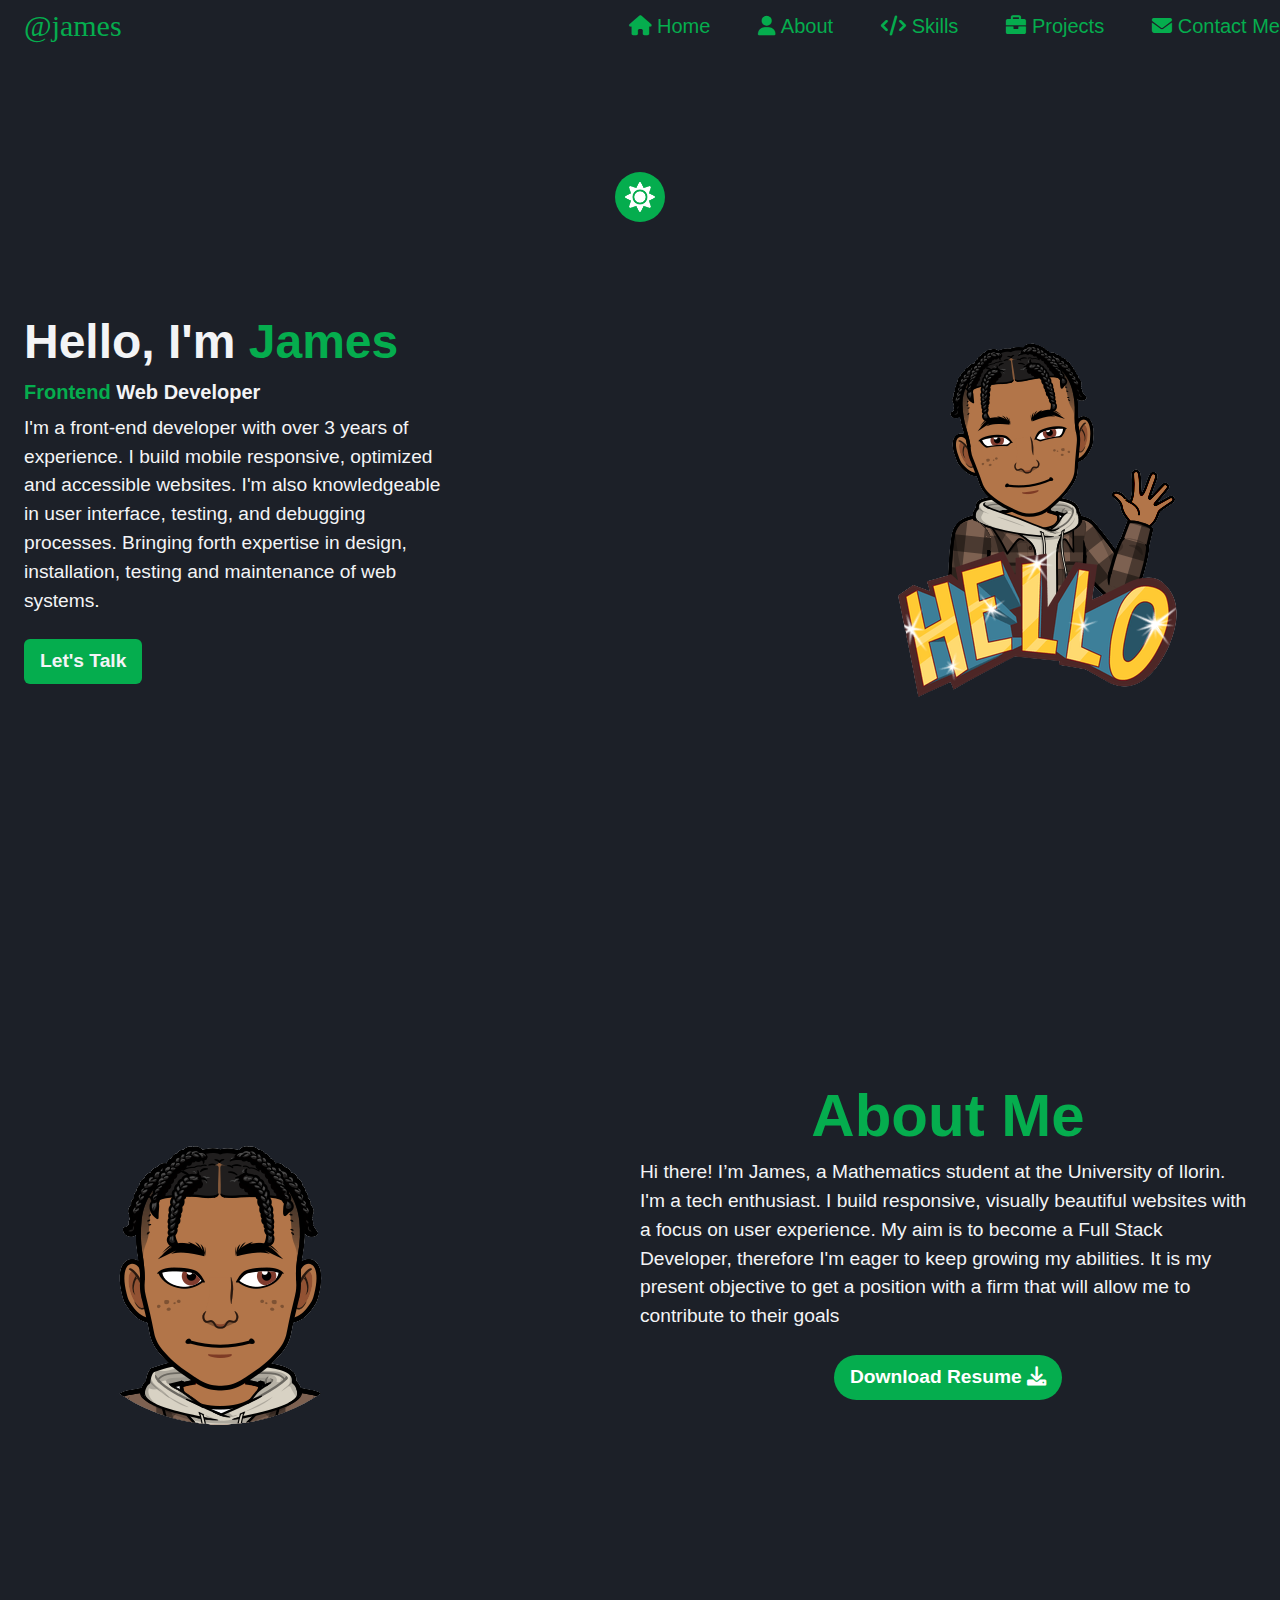
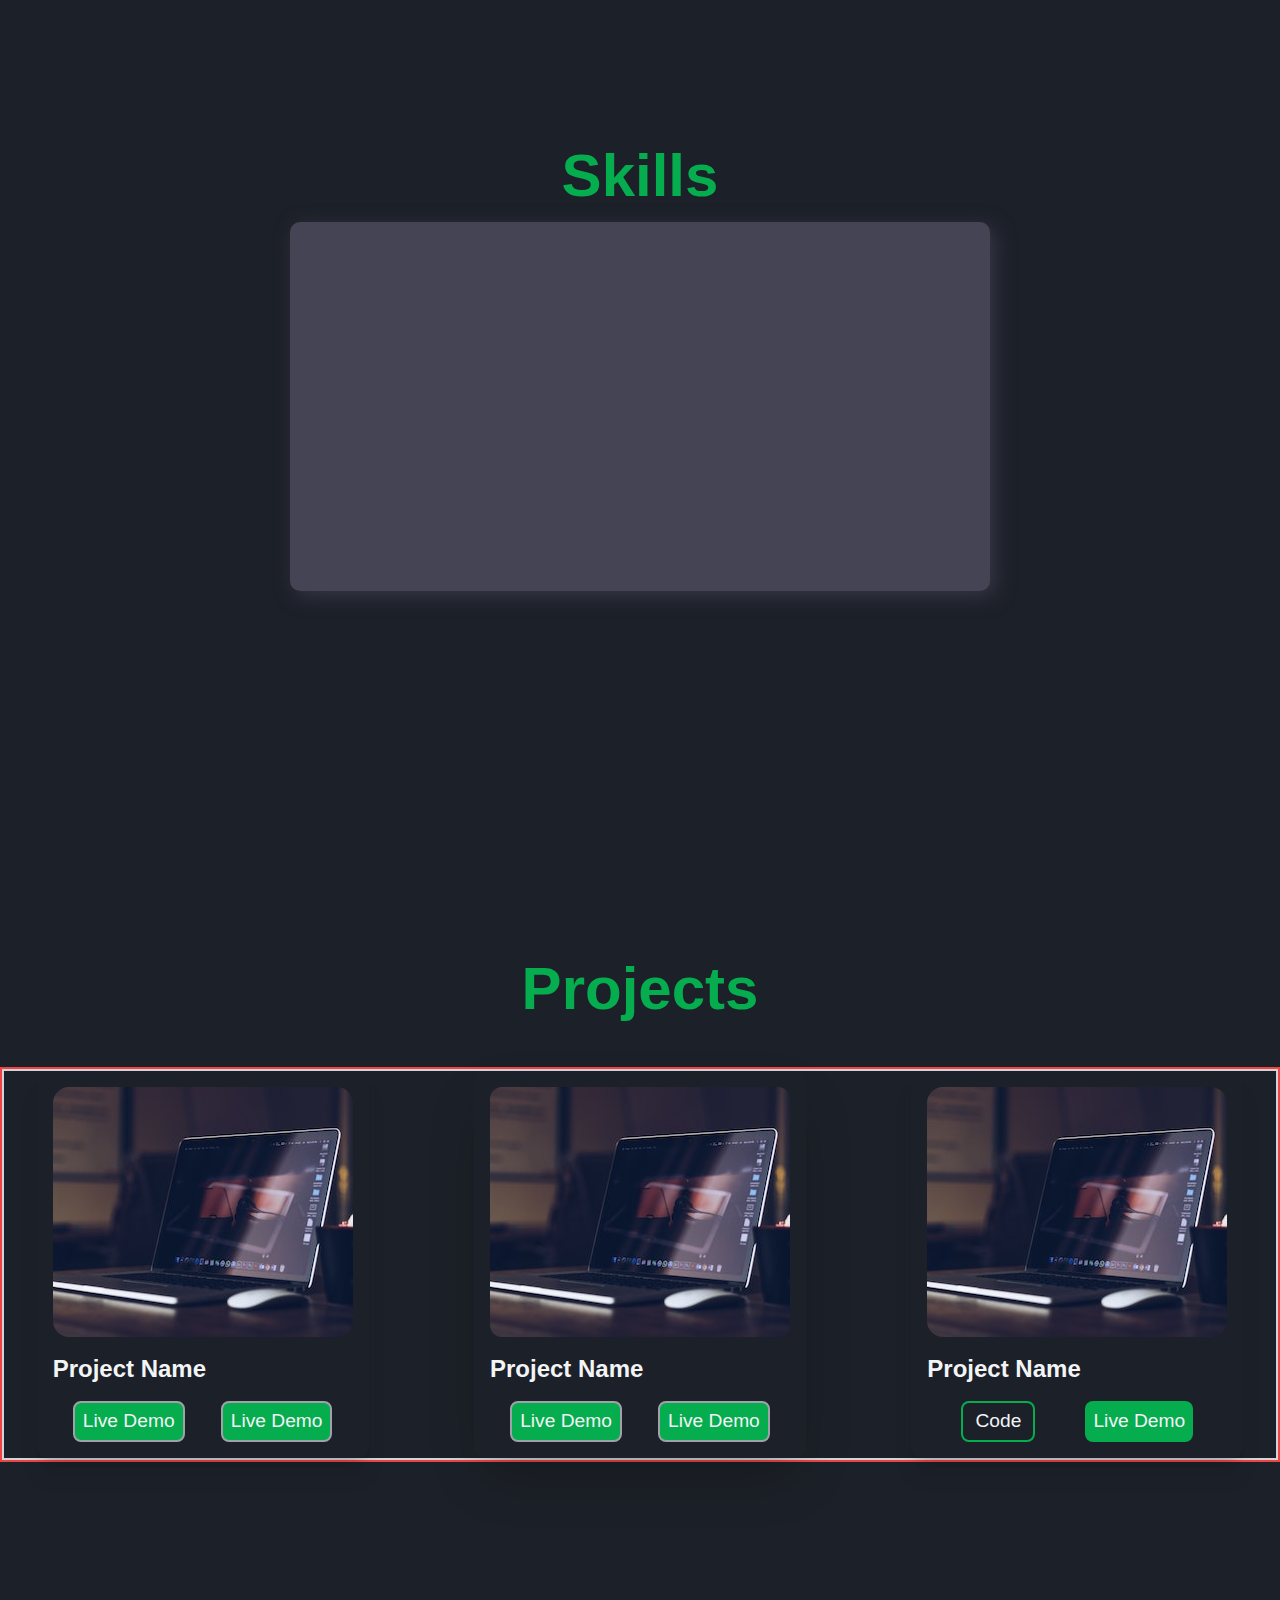
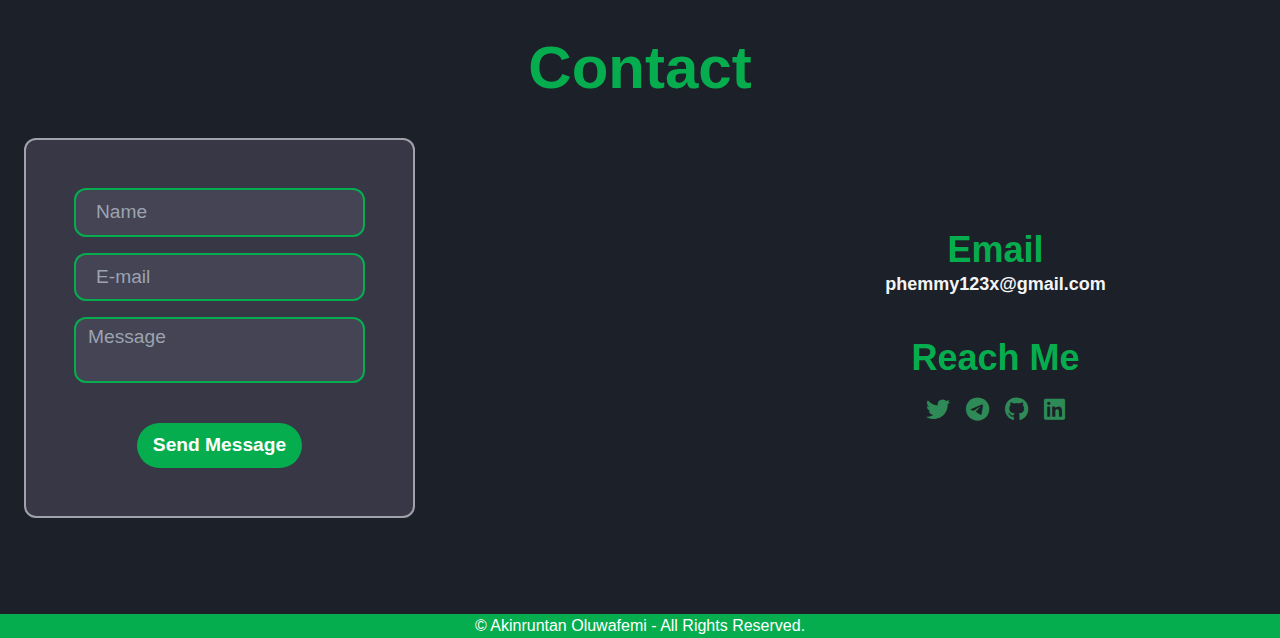
==== index.html @ a0b8ff18 "Portfolio Site - First Commit" ====
<!DOCTYPE html>
<html lang="en" class="dark" id="html">

<head>
  <meta charset="UTF-8">
  <meta http-equiv="X-UA-Compatible" content="IE=edge">
  <link rel="icon" type="image/x-icon" href="img/faviconnn.png">
  <meta name="viewport" content="width=device-width, initial-scale=1.0">
  <title>Oluwafemi</title>
  <link rel="stylesheet" href="css/main.css">
  <link rel="stylesheet" href="fontawesome/css/all.min.css">
</head>

<body class=" bg-white text-black dark:bg-darkMode dark:text-gray-100" style="font-family: 'Poppins', sans-serif;">


  <div class="container mx-auto">
    <nav id="container fixed top-0 left-0 right-0">
      <div class="container flex flex-row justify-between items-center text-xl">
        <!-- Logo -->
        <div class="pt-2">
          <h1 class="ml-6 text-femiGreen text-3xl font-mono" style="font-family: 'Tangerine', cursive;">@james</h1>
        </div>
  
        <!-- Menu Items -->
        <div class="hidden md:flex  space-x-12 text-femiGreen">
          <div class="pt-2">
            <a href="" class="hover:text-teal">
              <i class="fa-solid fa-house"></i> Home
            </a>
          </div>
  
          <div class="pt-2">
            <a href="#about" class="hover:text-teal">
              <i class="fa-solid fa-user"></i> About
            </a>
          </div>
  
          <div class="pt-2">
            <a href="#skills" class="hover:text-teal">
              <i class="fa-solid fa-code"></i> Skills
            </a>
          </div>
  
          <div class="pt-2">
            <a href="#projects" class="hover:text-teal">
              <i class="fa-solid fa-briefcase"></i> Projects
            </a>
          </div>
  
          <div class="pt-2">
            <a href="#contact" class="hover:text-teal">
              <i class="fa-solid fa-envelope"></i> Contact Me
            </a>
          </div>
          
        </div>
  
  
        
        <!-- Hamburger Icon -->
        <button id="menu-btn" class="block hamburger md:hidden focus:outline-none">
          <span class="hamburger-top"></span>
          <span class="hamburger-middle"></span>
          <span class="hamburger-bottom"></span>
        </button>
      </div>
  
      <!-- Mobile Menu -->
      <div class="md:hidden">
        <div id="menu"
          class="absolute flex-col items-center hidden self-end py-8 mt-10 space-y-6 font-bold bg-darkGrey  sm:w-auto sm:self-center left-6 right-6 drop-shadow-md">
          <a href="" class="hover:text-teal text-seaGreen">
            <i class="fa-solid fa-house"></i> Home
          </a>
  
          <a href="#about" class="hover:text-teal text-seaGreen">
            <i class="fa-solid fa-user"></i> About
          </a>
  
          <a href="#skills" class="hover:text-teal text-seaGreen">
            <i class="fa-solid fa-code"></i> Skills
          </a>
  
          <a href="#projects" class="hover:text-teal text-seaGreen">
            <i class="fa-solid fa-briefcase"></i> Projects
          </a>
  
          <a href="#contact" class="hover:text-teal text-seaGreen">
            <i class="fa-solid fa-envelope"></i> Contact Me
          </a>
        </div>
        
      </div>
  
      <div>
      <!-- <i class="fa-solid fa-sun sun pt-3"></i> -->
  
      </div>
      
    </nav>
  
  
  
  
  
  <!-- Hero Section -->
    <section class="hero mb-72 mt-3 md:mt-32"  id="home">
      <div class="flex justify-center mt-11">
        <img src="./img/sun.png" class="sun bg-femiGreen rounded-full p-2" id="sun" alt="">
          </div>
      <div class="flex flex-col-reverse md:flex-row  items-center px-6 mt-20 space-y-0 md:mr-0 md:space-y-0 lg:space-x-96">
        
        <!-- Hero Words -->  
        <div class="flex flex-col md:w-1/2 text-center md:text-left mt-6 md:mt-0">
          <h1 class="text-5xl font-bold ">
            Hello, I'm <span class="text-femiGreen">James</span>
          </h1>
  
          <h3 class="text-xl mt-3 font-bold text-whit"><span class="text-femiGreen">Frontend</span> Web Developer</h3>
  
          <p class="mt-2 ">I'm a front-end developer with over 3 years of experience. I build mobile responsive, optimized and accessible websites. I'm also knowledgeable in user interface, testing, and debugging processes. Bringing forth expertise in design, installation, testing and maintenance of web systems.</p>
  
          <button class="flex justify-center md:justify-start">
            <a href="" class="bg-femiGreen mt-6 px-4 py-2 rounded-md hover:bg-teal  font-bold">Let's Talk</a>
          </button>
        </div>
  
        <!-- Bitmoji -->
        <div class="md:w-1/2">
          <img src="img/Hello Bitmoji.png" alt="">
        </div>
      </div>
      
    </section>
  
  
  
  
  
    <!-- About Section -->
    <section class="mb-72 py-4" >
      <div class="flex flex-col md:flex-row items-center px-6 mx-auto mt-10 space-y-0 md:space-y-0">
        <!-- About img -->
        <div class="md:w-1/2" id="about">
          <img src="img/Face Bitmoji.png" alt="">
        </div>
  
        <!-- About words -->
        <div class="flex flex-col md:w-1/2 text-center md:text-left">
          <h2 class="text-6xl font-bold text-center text-femiGreen">About Me</h2>
  
          <p class="mt-3 text-center md:text-left">Hi there! I’m James, a Mathematics student at the University of Ilorin.
          <br>
          I'm a tech enthusiast. I build responsive, visually beautiful websites with a focus on user experience. My aim is to
          become a Full Stack Developer, therefore I'm eager to keep growing my abilities. It is my present objective to get a
          position with a firm that will allow me to contribute to their goals
          </p>
  
          <button class="flex justify-center">
            <a href="/OLUWAFEMI_AKINRUNTAN_RESUME1.pdf" target="_blank" class="bg-femiGreen mt-6 px-4 py-2 rounded-full hover:bg-teal text-white font-bold">Download Resume
              <i class="fa-solid fa-download"></i></a>
          </button>
        </div>
  
  
      </div>
    </section>
  
  
  
  
  
    <!-- Skills Section -->
    <section class="skills mb-72 dark" id="skills">
      <h2 class="text-center font-bold text-6xl mb-4 text-femiGreen">Skills</h2>
  
      <div class="skill-bars w-1/2">
        <div class="bar">
          <div class="info"> <span>HTML</span> </div>
          <div class="progress-line html"> <span></span> </div>
        </div>
        <div class="bar">
          <div class="info"> <span>CSS</span> </div>
          <div class="progress-line css"> <span></span> </div>
        </div>
        <div class="bar">
          <div class="info"> <span>Javascript</span> </div>
          <div class="progress-line javascript"> <span></span> </div>
        </div>
        <div class="bar">
          <div class="info"> <span>Tailwind</span> </div>
          <div class="progress-line tailwind"> <span></span> </div>
        </div>
        <div class="bar">
          <div class="info"> <span>Wordpress</span> </div>
          <div class="progress-line wp"> <span></span> </div>
        </div>
      </div>
    </section>
  
  
  
  
  
  
    <!-- Projects -->
    <section id="projects" class="mb-24  py-20">
      <h2 class="font-bold text-center text-6xl mb-12 text-femiGreen">Projects</h2>
      
  
      <div class="w-full border-2 border-red-500">

        <div class="grid grid-flow-row grid-cols-1 md:grid-cols-2 lg:grid-cols-3 gap-10 content-center border-2 border-zinc-300">

          <div class="shadow-xl rounded-xl mx-auto px-4 py-4 pj-hov"> <!--Pj 1-->
            
              <img src="./img/pjj-bg.jpg" alt="" class="rounded-2xl mb-4">
              <h2 class="mb-4 font-bold text-2xl">Project Name</h2>
              
              <div class="flex justify-evenly flex-row md:space-x-4">
                <button class="border-2 py-1 px-2 bg-femiGreen border-zinc-400 rounded-lg text-">Live Demo</button>
                <button class="border-2 py-1 px-2 bg-femiGreen border-zinc-400 rounded-lg text-">Live Demo</button>
                
              </div>
          </div>

          <div class="shadow-2xl rounded-xl mx-auto px-4 py-4 pj-hov"> <!--Pj 2-->
            
            <img src="./img/pjj-bg.jpg" alt="" class="rounded-xl mb-4">
            <h2 class="mb-4 font-bold text-2xl">Project Name</h2>
            
            <div class="flex justify-evenly flex-row md:space-x-4">
              <button class="border-2 py-1 px-2 bg-femiGreen border-zinc-400 rounded-lg text-">Live Demo</button>
              <button class="border-2 py-1 px-2 bg-femiGreen border-zinc-400 rounded-lg text-">Live Demo</button>
              
            </div>
        </div>

        <div class="shadow-xl rounded-xl mx-auto px-4 py-4 pj-hov"> <!--Pj 3-->
            
          <img src="./img/pjj-bg.jpg" alt="" class="rounded-2xl mb-4">
          <h2 class="mb-4 font-bold text-2xl">Project Name</h2>
          
          <div class="flex justify-evenly flex-row md:space-x-4">
            <button class="py-1 px-3 border-2 border-femiGreen rounded-lg text-">Code</button>
            <button class="py-1 px-2 bg-femiGreen  rounded-lg text-">Live Demo</button>
            
          </div>
      </div>




  </div>
        </div>


  
      
    </section>
  
  
  
  
  
  
  
    <!-- Contact Section -->
    <section id="contact" class="mb-24">
      <h2 class="font-bold text-center text-6xl text-femiGreen">Contact</h2>
      <div class="flex flex-col md:flex-row items-center md:space-x-80 px-6  mx-auto mt-10 space-y-16 md:space-y-0">
  
        <!-- Input section -->
        <div class="flex flex-col space-y-4 bg-darkGrey p-12 rounded-xl border-2 border-zinc-400 ">
  
            <input type="text" placeholder="Name" class=" border-femiGreen bg-greyy text-white border-2 rounded-xl p-2 px-5 "
              required>
        
            
          
          
  
          
            <input type="email" placeholder="E-mail" class=" border-2 border-femiGreen bg-greyy text-white rounded-xl p-2 px-5"
              required>
          
  
          <!-- <input type="text" placeholder="Subject" class=" border-2 border-femiGreen bg-greyy text-white rounded-full p-2 px-5" required> -->
  
            <textarea name="" id="" cols="0" rows="0" placeholder="Message"
              class="border-femiGreen bg-greyy text-white border-2 rounded-xl pl-3 pt-1 placeholder:Message"></textarea>
          
  
          <button type="submit" class="flex justify-center">
            <a href="" class="bg-femiGreen mt-6 px-4 py-2 rounded-3xl hover:bg-teal text-white font-bold">Send Message</a>
          </button>
        </div>
  
        <!-- contact info -->
        <div class="flex flex-col md:w-1/2 space-y-10 text-center">
          <!-- email -->
          <div>
            <h2 class="text-femiGreen font-bold text-4xl">Email</h2>
            <p class="text-lg text-center  font-bold">phemmy123x@gmail.com</p>
          </div>
  
          <div class="space-y-4">
            <h2 class="text-femiGreen font-bold text-4xl">Reach Me</h2>
            <div class="flex flex-row space-x-4 text-2xl text-seaGreen   justify-center">
              <a href="https://twitter.com/Iam_phemmyy" target="_blank"><i class="fa-brands fa-twitter hover:text-teal"></i></a>
  
              <a href="https://t.me/Ph3mmyy" target="_blank"><i class="fa-brands fa-telegram hover:text-teal"></i></a>
  
              <a href="https://github.com/Ph3mmy69" target="_blank"><i class="fa-brands fa-github hover:text-teal"></i></a>
  
              <a href="https://www.linkedin.com/in/oluwafemi-akinruntan" target="_blank"><i class="fa-brands fa-linkedin hover:text-teal"></i></a>
            </div>
          </div>
        </div>
      </div>
    </section>
  
  
  
    <footer class="bg-femiGreen text-center text-base  text-white">
        &copy; Akinruntan Oluwafemi - All Rights Reserved.
    </footer>
  </div>

  

  <script src="js/script.js"></script>
</body>


</html>
---- css/main.css ----
/*
! tailwindcss v3.1.6 | MIT License | https://tailwindcss.com
*/

/*
1. Prevent padding and border from affecting element width. (https://github.com/mozdevs/cssremedy/issues/4)
2. Allow adding a border to an element by just adding a border-width. (https://github.com/tailwindcss/tailwindcss/pull/116)
*/

*,
::before,
::after {
  box-sizing: border-box;
  /* 1 */
  border-width: 0;
  /* 2 */
  border-style: solid;
  /* 2 */
  border-color: #e5e7eb;
  /* 2 */
}

::before,
::after {
  --tw-content: '';
}

/*
1. Use a consistent sensible line-height in all browsers.
2. Prevent adjustments of font size after orientation changes in iOS.
3. Use a more readable tab size.
4. Use the user's configured `sans` font-family by default.
*/

html {
  line-height: 1.5;
  /* 1 */
  -webkit-text-size-adjust: 100%;
  /* 2 */
  -moz-tab-size: 4;
  /* 3 */
  -o-tab-size: 4;
     tab-size: 4;
  /* 3 */
  font-family: ui-sans-serif, system-ui, -apple-system, BlinkMacSystemFont, "Segoe UI", Roboto, "Helvetica Neue", Arial, "Noto Sans", sans-serif, "Apple Color Emoji", "Segoe UI Emoji", "Segoe UI Symbol", "Noto Color Emoji";
  /* 4 */
}

/*
1. Remove the margin in all browsers.
2. Inherit line-height from `html` so users can set them as a class directly on the `html` element.
*/

body {
  margin: 0;
  /* 1 */
  line-height: inherit;
  /* 2 */
}

/*
1. Add the correct height in Firefox.
2. Correct the inheritance of border color in Firefox. (https://bugzilla.mozilla.org/show_bug.cgi?id=190655)
3. Ensure horizontal rules are visible by default.
*/

hr {
  height: 0;
  /* 1 */
  color: inherit;
  /* 2 */
  border-top-width: 1px;
  /* 3 */
}

/*
Add the correct text decoration in Chrome, Edge, and Safari.
*/

abbr:where([title]) {
  -webkit-text-decoration: underline dotted;
          text-decoration: underline dotted;
}

/*
Remove the default font size and weight for headings.
*/

h1,
h2,
h3,
h4,
h5,
h6 {
  font-size: inherit;
  font-weight: inherit;
}

/*
Reset links to optimize for opt-in styling instead of opt-out.
*/

a {
  color: inherit;
  text-decoration: inherit;
}

/*
Add the correct font weight in Edge and Safari.
*/

b,
strong {
  font-weight: bolder;
}

/*
1. Use the user's configured `mono` font family by default.
2. Correct the odd `em` font sizing in all browsers.
*/

code,
kbd,
samp,
pre {
  font-family: ui-monospace, SFMono-Regular, Menlo, Monaco, Consolas, "Liberation Mono", "Courier New", monospace;
  /* 1 */
  font-size: 1em;
  /* 2 */
}

/*
Add the correct font size in all browsers.
*/

small {
  font-size: 80%;
}

/*
Prevent `sub` and `sup` elements from affecting the line height in all browsers.
*/

sub,
sup {
  font-size: 75%;
  line-height: 0;
  position: relative;
  vertical-align: baseline;
}

sub {
  bottom: -0.25em;
}

sup {
  top: -0.5em;
}

/*
1. Remove text indentation from table contents in Chrome and Safari. (https://bugs.chromium.org/p/chromium/issues/detail?id=999088, https://bugs.webkit.org/show_bug.cgi?id=201297)
2. Correct table border color inheritance in all Chrome and Safari. (https://bugs.chromium.org/p/chromium/issues/detail?id=935729, https://bugs.webkit.org/show_bug.cgi?id=195016)
3. Remove gaps between table borders by default.
*/

table {
  text-indent: 0;
  /* 1 */
  border-color: inherit;
  /* 2 */
  border-collapse: collapse;
  /* 3 */
}

/*
1. Change the font styles in all browsers.
2. Remove the margin in Firefox and Safari.
3. Remove default padding in all browsers.
*/

button,
input,
optgroup,
select,
textarea {
  font-family: inherit;
  /* 1 */
  font-size: 100%;
  /* 1 */
  font-weight: inherit;
  /* 1 */
  line-height: inherit;
  /* 1 */
  color: inherit;
  /* 1 */
  margin: 0;
  /* 2 */
  padding: 0;
  /* 3 */
}

/*
Remove the inheritance of text transform in Edge and Firefox.
*/

button,
select {
  text-transform: none;
}

/*
1. Correct the inability to style clickable types in iOS and Safari.
2. Remove default button styles.
*/

button,
[type='button'],
[type='reset'],
[type='submit'] {
  -webkit-appearance: button;
  /* 1 */
  background-color: transparent;
  /* 2 */
  background-image: none;
  /* 2 */
}

/*
Use the modern Firefox focus style for all focusable elements.
*/

:-moz-focusring {
  outline: auto;
}

/*
Remove the additional `:invalid` styles in Firefox. (https://github.com/mozilla/gecko-dev/blob/2f9eacd9d3d995c937b4251a5557d95d494c9be1/layout/style/res/forms.css#L728-L737)
*/

:-moz-ui-invalid {
  box-shadow: none;
}

/*
Add the correct vertical alignment in Chrome and Firefox.
*/

progress {
  vertical-align: baseline;
}

/*
Correct the cursor style of increment and decrement buttons in Safari.
*/

::-webkit-inner-spin-button,
::-webkit-outer-spin-button {
  height: auto;
}

/*
1. Correct the odd appearance in Chrome and Safari.
2. Correct the outline style in Safari.
*/

[type='search'] {
  -webkit-appearance: textfield;
  /* 1 */
  outline-offset: -2px;
  /* 2 */
}

/*
Remove the inner padding in Chrome and Safari on macOS.
*/

::-webkit-search-decoration {
  -webkit-appearance: none;
}

/*
1. Correct the inability to style clickable types in iOS and Safari.
2. Change font properties to `inherit` in Safari.
*/

::-webkit-file-upload-button {
  -webkit-appearance: button;
  /* 1 */
  font: inherit;
  /* 2 */
}

/*
Add the correct display in Chrome and Safari.
*/

summary {
  display: list-item;
}

/*
Removes the default spacing and border for appropriate elements.
*/

blockquote,
dl,
dd,
h1,
h2,
h3,
h4,
h5,
h6,
hr,
figure,
p,
pre {
  margin: 0;
}

fieldset {
  margin: 0;
  padding: 0;
}

legend {
  padding: 0;
}

ol,
ul,
menu {
  list-style: none;
  margin: 0;
  padding: 0;
}

/*
Prevent resizing textareas horizontally by default.
*/

textarea {
  resize: vertical;
}

/*
1. Reset the default placeholder opacity in Firefox. (https://github.com/tailwindlabs/tailwindcss/issues/3300)
2. Set the default placeholder color to the user's configured gray 400 color.
*/

input::-moz-placeholder, textarea::-moz-placeholder {
  opacity: 1;
  /* 1 */
  color: #9ca3af;
  /* 2 */
}

input:-ms-input-placeholder, textarea:-ms-input-placeholder {
  opacity: 1;
  /* 1 */
  color: #9ca3af;
  /* 2 */
}

input::placeholder,
textarea::placeholder {
  opacity: 1;
  /* 1 */
  color: #9ca3af;
  /* 2 */
}

/*
Set the default cursor for buttons.
*/

button,
[role="button"] {
  cursor: pointer;
}

/*
Make sure disabled buttons don't get the pointer cursor.
*/

:disabled {
  cursor: default;
}

/*
1. Make replaced elements `display: block` by default. (https://github.com/mozdevs/cssremedy/issues/14)
2. Add `vertical-align: middle` to align replaced elements more sensibly by default. (https://github.com/jensimmons/cssremedy/issues/14#issuecomment-634934210)
   This can trigger a poorly considered lint error in some tools but is included by design.
*/

img,
svg,
video,
canvas,
audio,
iframe,
embed,
object {
  display: block;
  /* 1 */
  vertical-align: middle;
  /* 2 */
}

/*
Constrain images and videos to the parent width and preserve their intrinsic aspect ratio. (https://github.com/mozdevs/cssremedy/issues/14)
*/

img,
video {
  max-width: 100%;
  height: auto;
}

*, ::before, ::after {
  --tw-border-spacing-x: 0;
  --tw-border-spacing-y: 0;
  --tw-translate-x: 0;
  --tw-translate-y: 0;
  --tw-rotate: 0;
  --tw-skew-x: 0;
  --tw-skew-y: 0;
  --tw-scale-x: 1;
  --tw-scale-y: 1;
  --tw-pan-x:  ;
  --tw-pan-y:  ;
  --tw-pinch-zoom:  ;
  --tw-scroll-snap-strictness: proximity;
  --tw-ordinal:  ;
  --tw-slashed-zero:  ;
  --tw-numeric-figure:  ;
  --tw-numeric-spacing:  ;
  --tw-numeric-fraction:  ;
  --tw-ring-inset:  ;
  --tw-ring-offset-width: 0px;
  --tw-ring-offset-color: #fff;
  --tw-ring-color: rgb(59 130 246 / 0.5);
  --tw-ring-offset-shadow: 0 0 #0000;
  --tw-ring-shadow: 0 0 #0000;
  --tw-shadow: 0 0 #0000;
  --tw-shadow-colored: 0 0 #0000;
  --tw-blur:  ;
  --tw-brightness:  ;
  --tw-contrast:  ;
  --tw-grayscale:  ;
  --tw-hue-rotate:  ;
  --tw-invert:  ;
  --tw-saturate:  ;
  --tw-sepia:  ;
  --tw-drop-shadow:  ;
  --tw-backdrop-blur:  ;
  --tw-backdrop-brightness:  ;
  --tw-backdrop-contrast:  ;
  --tw-backdrop-grayscale:  ;
  --tw-backdrop-hue-rotate:  ;
  --tw-backdrop-invert:  ;
  --tw-backdrop-opacity:  ;
  --tw-backdrop-saturate:  ;
  --tw-backdrop-sepia:  ;
}

::-webkit-backdrop {
  --tw-border-spacing-x: 0;
  --tw-border-spacing-y: 0;
  --tw-translate-x: 0;
  --tw-translate-y: 0;
  --tw-rotate: 0;
  --tw-skew-x: 0;
  --tw-skew-y: 0;
  --tw-scale-x: 1;
  --tw-scale-y: 1;
  --tw-pan-x:  ;
  --tw-pan-y:  ;
  --tw-pinch-zoom:  ;
  --tw-scroll-snap-strictness: proximity;
  --tw-ordinal:  ;
  --tw-slashed-zero:  ;
  --tw-numeric-figure:  ;
  --tw-numeric-spacing:  ;
  --tw-numeric-fraction:  ;
  --tw-ring-inset:  ;
  --tw-ring-offset-width: 0px;
  --tw-ring-offset-color: #fff;
  --tw-ring-color: rgb(59 130 246 / 0.5);
  --tw-ring-offset-shadow: 0 0 #0000;
  --tw-ring-shadow: 0 0 #0000;
  --tw-shadow: 0 0 #0000;
  --tw-shadow-colored: 0 0 #0000;
  --tw-blur:  ;
  --tw-brightness:  ;
  --tw-contrast:  ;
  --tw-grayscale:  ;
  --tw-hue-rotate:  ;
  --tw-invert:  ;
  --tw-saturate:  ;
  --tw-sepia:  ;
  --tw-drop-shadow:  ;
  --tw-backdrop-blur:  ;
  --tw-backdrop-brightness:  ;
  --tw-backdrop-contrast:  ;
  --tw-backdrop-grayscale:  ;
  --tw-backdrop-hue-rotate:  ;
  --tw-backdrop-invert:  ;
  --tw-backdrop-opacity:  ;
  --tw-backdrop-saturate:  ;
  --tw-backdrop-sepia:  ;
}

::backdrop {
  --tw-border-spacing-x: 0;
  --tw-border-spacing-y: 0;
  --tw-translate-x: 0;
  --tw-translate-y: 0;
  --tw-rotate: 0;
  --tw-skew-x: 0;
  --tw-skew-y: 0;
  --tw-scale-x: 1;
  --tw-scale-y: 1;
  --tw-pan-x:  ;
  --tw-pan-y:  ;
  --tw-pinch-zoom:  ;
  --tw-scroll-snap-strictness: proximity;
  --tw-ordinal:  ;
  --tw-slashed-zero:  ;
  --tw-numeric-figure:  ;
  --tw-numeric-spacing:  ;
  --tw-numeric-fraction:  ;
  --tw-ring-inset:  ;
  --tw-ring-offset-width: 0px;
  --tw-ring-offset-color: #fff;
  --tw-ring-color: rgb(59 130 246 / 0.5);
  --tw-ring-offset-shadow: 0 0 #0000;
  --tw-ring-shadow: 0 0 #0000;
  --tw-shadow: 0 0 #0000;
  --tw-shadow-colored: 0 0 #0000;
  --tw-blur:  ;
  --tw-brightness:  ;
  --tw-contrast:  ;
  --tw-grayscale:  ;
  --tw-hue-rotate:  ;
  --tw-invert:  ;
  --tw-saturate:  ;
  --tw-sepia:  ;
  --tw-drop-shadow:  ;
  --tw-backdrop-blur:  ;
  --tw-backdrop-brightness:  ;
  --tw-backdrop-contrast:  ;
  --tw-backdrop-grayscale:  ;
  --tw-backdrop-hue-rotate:  ;
  --tw-backdrop-invert:  ;
  --tw-backdrop-opacity:  ;
  --tw-backdrop-saturate:  ;
  --tw-backdrop-sepia:  ;
}

.container {
  width: 100%;
}

@media (min-width: 640px) {
  .container {
    max-width: 640px;
  }
}

@media (min-width: 768px) {
  .container {
    max-width: 768px;
  }
}

@media (min-width: 1024px) {
  .container {
    max-width: 1024px;
  }
}

@media (min-width: 1280px) {
  .container {
    max-width: 1280px;
  }
}

@media (min-width: 1536px) {
  .container {
    max-width: 1536px;
  }
}

.fixed {
  position: fixed;
}

.absolute {
  position: absolute;
}

.top-0 {
  top: 0px;
}

.left-0 {
  left: 0px;
}

.right-0 {
  right: 0px;
}

.left-6 {
  left: 1.5rem;
}

.right-6 {
  right: 1.5rem;
}

.mx-auto {
  margin-left: auto;
  margin-right: auto;
}

.mb-24 {
  margin-bottom: 6rem;
}

.mb-12 {
  margin-bottom: 3rem;
}

.ml-6 {
  margin-left: 1.5rem;
}

.mt-10 {
  margin-top: 2.5rem;
}

.mb-72 {
  margin-bottom: 18rem;
}

.mt-3 {
  margin-top: 0.75rem;
}

.mt-11 {
  margin-top: 2.75rem;
}

.mt-20 {
  margin-top: 5rem;
}

.mt-6 {
  margin-top: 1.5rem;
}

.mt-2 {
  margin-top: 0.5rem;
}

.mb-4 {
  margin-bottom: 1rem;
}

.block {
  display: block;
}

.flex {
  display: flex;
}

.grid {
  display: grid;
}

.hidden {
  display: none;
}

.w-10 {
  width: 2.5rem;
}

.w-52 {
  width: 13rem;
}

.w-1\/2 {
  width: 50%;
}

.w-full {
  width: 100%;
}

.grid-flow-row {
  grid-auto-flow: row;
}

.grid-cols-3 {
  grid-template-columns: repeat(3, minmax(0, 1fr));
}

.grid-cols-1 {
  grid-template-columns: repeat(1, minmax(0, 1fr));
}

.flex-row {
  flex-direction: row;
}

.flex-col {
  flex-direction: column;
}

.flex-col-reverse {
  flex-direction: column-reverse;
}

.place-items-center {
  place-items: center;
}

.content-center {
  align-content: center;
}

.items-center {
  align-items: center;
}

.justify-center {
  justify-content: center;
}

.justify-between {
  justify-content: space-between;
}

.justify-evenly {
  justify-content: space-evenly;
}

.gap-10 {
  gap: 2.5rem;
}

.space-x-12 > :not([hidden]) ~ :not([hidden]) {
  --tw-space-x-reverse: 0;
  margin-right: calc(3rem * var(--tw-space-x-reverse));
  margin-left: calc(3rem * calc(1 - var(--tw-space-x-reverse)));
}

.space-y-6 > :not([hidden]) ~ :not([hidden]) {
  --tw-space-y-reverse: 0;
  margin-top: calc(1.5rem * calc(1 - var(--tw-space-y-reverse)));
  margin-bottom: calc(1.5rem * var(--tw-space-y-reverse));
}

.space-y-0 > :not([hidden]) ~ :not([hidden]) {
  --tw-space-y-reverse: 0;
  margin-top: calc(0px * calc(1 - var(--tw-space-y-reverse)));
  margin-bottom: calc(0px * var(--tw-space-y-reverse));
}

.space-y-16 > :not([hidden]) ~ :not([hidden]) {
  --tw-space-y-reverse: 0;
  margin-top: calc(4rem * calc(1 - var(--tw-space-y-reverse)));
  margin-bottom: calc(4rem * var(--tw-space-y-reverse));
}

.space-y-4 > :not([hidden]) ~ :not([hidden]) {
  --tw-space-y-reverse: 0;
  margin-top: calc(1rem * calc(1 - var(--tw-space-y-reverse)));
  margin-bottom: calc(1rem * var(--tw-space-y-reverse));
}

.space-y-10 > :not([hidden]) ~ :not([hidden]) {
  --tw-space-y-reverse: 0;
  margin-top: calc(2.5rem * calc(1 - var(--tw-space-y-reverse)));
  margin-bottom: calc(2.5rem * var(--tw-space-y-reverse));
}

.space-x-4 > :not([hidden]) ~ :not([hidden]) {
  --tw-space-x-reverse: 0;
  margin-right: calc(1rem * var(--tw-space-x-reverse));
  margin-left: calc(1rem * calc(1 - var(--tw-space-x-reverse)));
}

.self-end {
  align-self: flex-end;
}

.rounded-lg {
  border-radius: 0.5rem;
}

.rounded-full {
  border-radius: 9999px;
}

.rounded-md {
  border-radius: 0.375rem;
}

.rounded-xl {
  border-radius: 0.75rem;
}

.rounded-2xl {
  border-radius: 1rem;
}

.rounded-3xl {
  border-radius: 1.5rem;
}

.border-2 {
  border-width: 2px;
}

.border-femiGreen {
  --tw-border-opacity: 1;
  border-color: hsl(146 94% 35% / var(--tw-border-opacity));
}

.border-zinc-400 {
  --tw-border-opacity: 1;
  border-color: rgb(161 161 170 / var(--tw-border-opacity));
}

.border-zinc-300 {
  --tw-border-opacity: 1;
  border-color: rgb(212 212 216 / var(--tw-border-opacity));
}

.border-red-300 {
  --tw-border-opacity: 1;
  border-color: rgb(252 165 165 / var(--tw-border-opacity));
}

.border-red-500 {
  --tw-border-opacity: 1;
  border-color: rgb(239 68 68 / var(--tw-border-opacity));
}

.bg-green-400 {
  --tw-bg-opacity: 1;
  background-color: rgb(74 222 128 / var(--tw-bg-opacity));
}

.bg-femiGreen {
  --tw-bg-opacity: 1;
  background-color: hsl(146 94% 35% / var(--tw-bg-opacity));
}

.bg-white {
  --tw-bg-opacity: 1;
  background-color: rgb(255 255 255 / var(--tw-bg-opacity));
}

.bg-darkGrey {
  --tw-bg-opacity: 1;
  background-color: rgb(55 55 70 / var(--tw-bg-opacity));
}

.bg-greyy {
  --tw-bg-opacity: 1;
  background-color: rgb(68 68 84 / var(--tw-bg-opacity));
}

.p-2 {
  padding: 0.5rem;
}

.p-12 {
  padding: 3rem;
}

.py-20 {
  padding-top: 5rem;
  padding-bottom: 5rem;
}

.py-1 {
  padding-top: 0.25rem;
  padding-bottom: 0.25rem;
}

.px-2 {
  padding-left: 0.5rem;
  padding-right: 0.5rem;
}

.py-8 {
  padding-top: 2rem;
  padding-bottom: 2rem;
}

.px-6 {
  padding-left: 1.5rem;
  padding-right: 1.5rem;
}

.px-4 {
  padding-left: 1rem;
  padding-right: 1rem;
}

.py-2 {
  padding-top: 0.5rem;
  padding-bottom: 0.5rem;
}

.py-4 {
  padding-top: 1rem;
  padding-bottom: 1rem;
}

.px-5 {
  padding-left: 1.25rem;
  padding-right: 1.25rem;
}

.px-3 {
  padding-left: 0.75rem;
  padding-right: 0.75rem;
}

.pt-2 {
  padding-top: 0.5rem;
}

.pt-3 {
  padding-top: 0.75rem;
}

.pl-3 {
  padding-left: 0.75rem;
}

.pt-1 {
  padding-top: 0.25rem;
}

.text-center {
  text-align: center;
}

.font-mono {
  font-family: ui-monospace, SFMono-Regular, Menlo, Monaco, Consolas, "Liberation Mono", "Courier New", monospace;
}

.text-6xl {
  font-size: 3.75rem;
  line-height: 1;
}

.text-xl {
  font-size: 1.25rem;
  line-height: 1.75rem;
}

.text-3xl {
  font-size: 1.875rem;
  line-height: 2.25rem;
}

.text-5xl {
  font-size: 3rem;
  line-height: 1;
}

.text-2xl {
  font-size: 1.5rem;
  line-height: 2rem;
}

.text-4xl {
  font-size: 2.25rem;
  line-height: 2.5rem;
}

.text-lg {
  font-size: 1.125rem;
  line-height: 1.75rem;
}

.text-base {
  font-size: 1rem;
  line-height: 1.5rem;
}

.font-bold {
  font-weight: 700;
}

.text-femiGreen {
  --tw-text-opacity: 1;
  color: hsl(146 94% 35% / var(--tw-text-opacity));
}

.text-black {
  --tw-text-opacity: 1;
  color: rgb(0 0 0 / var(--tw-text-opacity));
}

.text-seaGreen {
  --tw-text-opacity: 1;
  color: hsl(146 50% 36% / var(--tw-text-opacity));
}

.text-white {
  --tw-text-opacity: 1;
  color: rgb(255 255 255 / var(--tw-text-opacity));
}

.shadow-lg {
  --tw-shadow: 0 10px 15px -3px rgb(0 0 0 / 0.1), 0 4px 6px -4px rgb(0 0 0 / 0.1);
  --tw-shadow-colored: 0 10px 15px -3px var(--tw-shadow-color), 0 4px 6px -4px var(--tw-shadow-color);
  box-shadow: var(--tw-ring-offset-shadow, 0 0 #0000), var(--tw-ring-shadow, 0 0 #0000), var(--tw-shadow);
}

.shadow-xl {
  --tw-shadow: 0 20px 25px -5px rgb(0 0 0 / 0.1), 0 8px 10px -6px rgb(0 0 0 / 0.1);
  --tw-shadow-colored: 0 20px 25px -5px var(--tw-shadow-color), 0 8px 10px -6px var(--tw-shadow-color);
  box-shadow: var(--tw-ring-offset-shadow, 0 0 #0000), var(--tw-ring-shadow, 0 0 #0000), var(--tw-shadow);
}

.shadow-2xl {
  --tw-shadow: 0 25px 50px -12px rgb(0 0 0 / 0.25);
  --tw-shadow-colored: 0 25px 50px -12px var(--tw-shadow-color);
  box-shadow: var(--tw-ring-offset-shadow, 0 0 #0000), var(--tw-ring-shadow, 0 0 #0000), var(--tw-shadow);
}

.drop-shadow-md {
  --tw-drop-shadow: drop-shadow(0 4px 3px rgb(0 0 0 / 0.07)) drop-shadow(0 2px 2px rgb(0 0 0 / 0.06));
  filter: var(--tw-blur) var(--tw-brightness) var(--tw-contrast) var(--tw-grayscale) var(--tw-hue-rotate) var(--tw-invert) var(--tw-saturate) var(--tw-sepia) var(--tw-drop-shadow);
}

body {
  font-family: poppins;
  font-size: 1.2rem;
}

:root {
  /* ===== COLORS ===== */
  --purpleColor: hsl(146, 94%, 35%);
  --whiteText: white;
  --blackText: black;
  --hoverPurple: hsl(180, 100%, 25%);
  --bgColor: white;
}

.title {
  font-size: 60px;
  text-transform: capitalize;
  margin-bottom: 20px;
  text-align: center;
}

::-moz-selection {
  color: #fff;
  background: var(--hoverPurple);
}

::selection {
  color: #fff;
  background: var(--hoverPurple);
}

.skill-bars {
  padding: 25px 30px;
  width: 700px;
  background: rgb(68, 68, 84);
  box-shadow: 5px 5px 20px rgb(55, 55, 70);
  border-radius: 10px;
  margin: auto;
}

.skill-bars .bar {
  margin: 20px 0;
}

.skill-bars .bar:first-child {
  margin-top: 0px;
}

.skill-bars .bar .info {
  margin-bottom: 5px;
}

.skill-bars .bar .info span {
  font-weight: 500;
  font-size: 17px;
  opacity: 0;
  -webkit-animation: showText 0.5s 1s linear forwards;
          animation: showText 0.5s 1s linear forwards;
}

@-webkit-keyframes showText {
  100% {
    opacity: 1;
  }
}

@keyframes showText {
  100% {
    opacity: 1;
  }
}

.skill-bars .bar .progress-line {
  height: 10px;
  width: 100%;
  background: #f0f0f0;
  position: relative;
  transform: scaleX(0);
  transform-origin: left;
  border-radius: 10px;
  box-shadow: inset 0 1px 1px rgba(0, 0, 0, 0.05),
    0 1px rgba(255, 255, 255, 0.8);
  -webkit-animation: animate 1s cubic-bezier(1, 0, 0.5, 1) forwards;
          animation: animate 1s cubic-bezier(1, 0, 0.5, 1) forwards;
}

@-webkit-keyframes animate {
  100% {
    transform: scaleX(1);
  }
}

@keyframes animate {
  100% {
    transform: scaleX(1);
  }
}

.bar .progress-line span {
  height: 100%;
  position: absolute;
  border-radius: 10px;
  transform: scaleX(0);
  transform-origin: left;
  background: var(--purpleColor);
  -webkit-animation: animate 1s 1s cubic-bezier(1, 0, 0.5, 1) forwards;
          animation: animate 1s 1s cubic-bezier(1, 0, 0.5, 1) forwards;
}

.bar .progress-line.html span {
  width: 95%;
}

.bar .progress-line.css span {
  width: 80%;
}

.bar .progress-line.javascript span {
  width: 50%;
}

.bar .progress-line.tailwind span {
  width: 75%;
}

.bar .progress-line.wp span {
  width: 60%;
}

.progress-line span::before {
  position: absolute;
  content: "";
  top: -10px;
  right: 0;
  height: 0;
  width: 0;
  border: 7px solid transparent;
  border-bottom-width: 0px;
  border-right-width: 0px;
  border-top-color: var(--whiteText);
  opacity: 0;
  -webkit-animation: showText2 0.5s 1.5s linear forwards;
          animation: showText2 0.5s 1.5s linear forwards;
}

.progress-line span::after {
  position: absolute;
  top: -28px;
  right: 0;
  font-weight: 500;
  background: gray;
  color: var(--whiteText);
  padding: 1px 8px;
  font-size: 12px;
  border-radius: 3px;
  opacity: 0;
  -webkit-animation: showText2 0.5s 1.5s linear forwards;
          animation: showText2 0.5s 1.5s linear forwards;
}

.info {
  color: white;
}

@-webkit-keyframes showText2 {
  100% {
    opacity: 1;
  }
}

@keyframes showText2 {
  100% {
    opacity: 1;
  }
}

.progress-line.html span::after {
  content: "90%";
}

.progress-line.css span::after {
  content: "80%";
}

.progress-line.javascript span::after {
  content: "50%";
}

.progress-line.tailwind span::after {
  content: "75%";
}

.progress-line.wp span::after {
  content: "60%";
}

input:focus,
textarea:focus {
  outline: none !important;
}

textarea {
  resize: none;
}

/* Hamburger Menu */

.hamburger {
  cursor: pointer;
  width: 24px;
  height: 24px;
  transition: all 0.25s;
  position: relative;
  margin-right: 22px;
  margin-top: 18px;
  font-family:  Cambria, Cochin, Georgia, Times, 'Times New Roman', serif;
}

.hamburger-top,
.hamburger-middle,
.hamburger-bottom {
  position: absolute;
  top: 0;
  left: 0;
  width: 24px;
  height: 2px;
  background: seagreen;
  transform: rotate(0);
  transition: all 0.5s;
}

.hamburger-middle {
  transform: translateY(7px);
}

.hamburger-bottom {
  transform: translateY(14px);
}

.open {
  transform: rotate(90deg);
  transform: translateY(0px);
}

.open .hamburger-top {
  transform: rotate(45deg) translateY(6px) translate(6px);
}

.open .hamburger-middle {
  display: none;
}

.open .hamburger-bottom {
  transform: rotate(-45deg) translateY(6px) translate(-6px);
}

@media (max-width:610px) {
  .skill-bars {
    width: 95%;
  }
}

.display-none {
  display: none;
}

.sun{
  cursor: pointer;
  width: 50px;
  padding: 10px;
}

.pj-hov {
  transition: all 1000ms ease-out;
}

.pj-hov:hover {
  transform: scale(1.05);
}

.hover\:bg-teal:hover {
  --tw-bg-opacity: 1;
  background-color: hsl(180 100% 25% / var(--tw-bg-opacity));
}

.hover\:text-teal:hover {
  --tw-text-opacity: 1;
  color: hsl(180 100% 25% / var(--tw-text-opacity));
}

.focus\:outline-none:focus {
  outline: 2px solid transparent;
  outline-offset: 2px;
}

.dark .dark\:bg-darkMode {
  --tw-bg-opacity: 1;
  background-color: rgb(28 32 40 / var(--tw-bg-opacity));
}

.dark .dark\:text-gray-100 {
  --tw-text-opacity: 1;
  color: rgb(243 244 246 / var(--tw-text-opacity));
}

@media (min-width: 640px) {
  .sm\:w-auto {
    width: auto;
  }

  .sm\:self-center {
    align-self: center;
  }
}

@media (min-width: 768px) {
  .md\:mt-32 {
    margin-top: 8rem;
  }

  .md\:mr-0 {
    margin-right: 0px;
  }

  .md\:mt-0 {
    margin-top: 0px;
  }

  .md\:flex {
    display: flex;
  }

  .md\:hidden {
    display: none;
  }

  .md\:w-1\/2 {
    width: 50%;
  }

  .md\:grid-cols-2 {
    grid-template-columns: repeat(2, minmax(0, 1fr));
  }

  .md\:flex-row {
    flex-direction: row;
  }

  .md\:justify-start {
    justify-content: flex-start;
  }

  .md\:space-y-0 > :not([hidden]) ~ :not([hidden]) {
    --tw-space-y-reverse: 0;
    margin-top: calc(0px * calc(1 - var(--tw-space-y-reverse)));
    margin-bottom: calc(0px * var(--tw-space-y-reverse));
  }

  .md\:space-x-4 > :not([hidden]) ~ :not([hidden]) {
    --tw-space-x-reverse: 0;
    margin-right: calc(1rem * var(--tw-space-x-reverse));
    margin-left: calc(1rem * calc(1 - var(--tw-space-x-reverse)));
  }

  .md\:space-x-80 > :not([hidden]) ~ :not([hidden]) {
    --tw-space-x-reverse: 0;
    margin-right: calc(20rem * var(--tw-space-x-reverse));
    margin-left: calc(20rem * calc(1 - var(--tw-space-x-reverse)));
  }

  .md\:text-left {
    text-align: left;
  }
}

@media (min-width: 1024px) {
  .lg\:grid-cols-3 {
    grid-template-columns: repeat(3, minmax(0, 1fr));
  }

  .lg\:space-x-96 > :not([hidden]) ~ :not([hidden]) {
    --tw-space-x-reverse: 0;
    margin-right: calc(24rem * var(--tw-space-x-reverse));
    margin-left: calc(24rem * calc(1 - var(--tw-space-x-reverse)));
  }
}
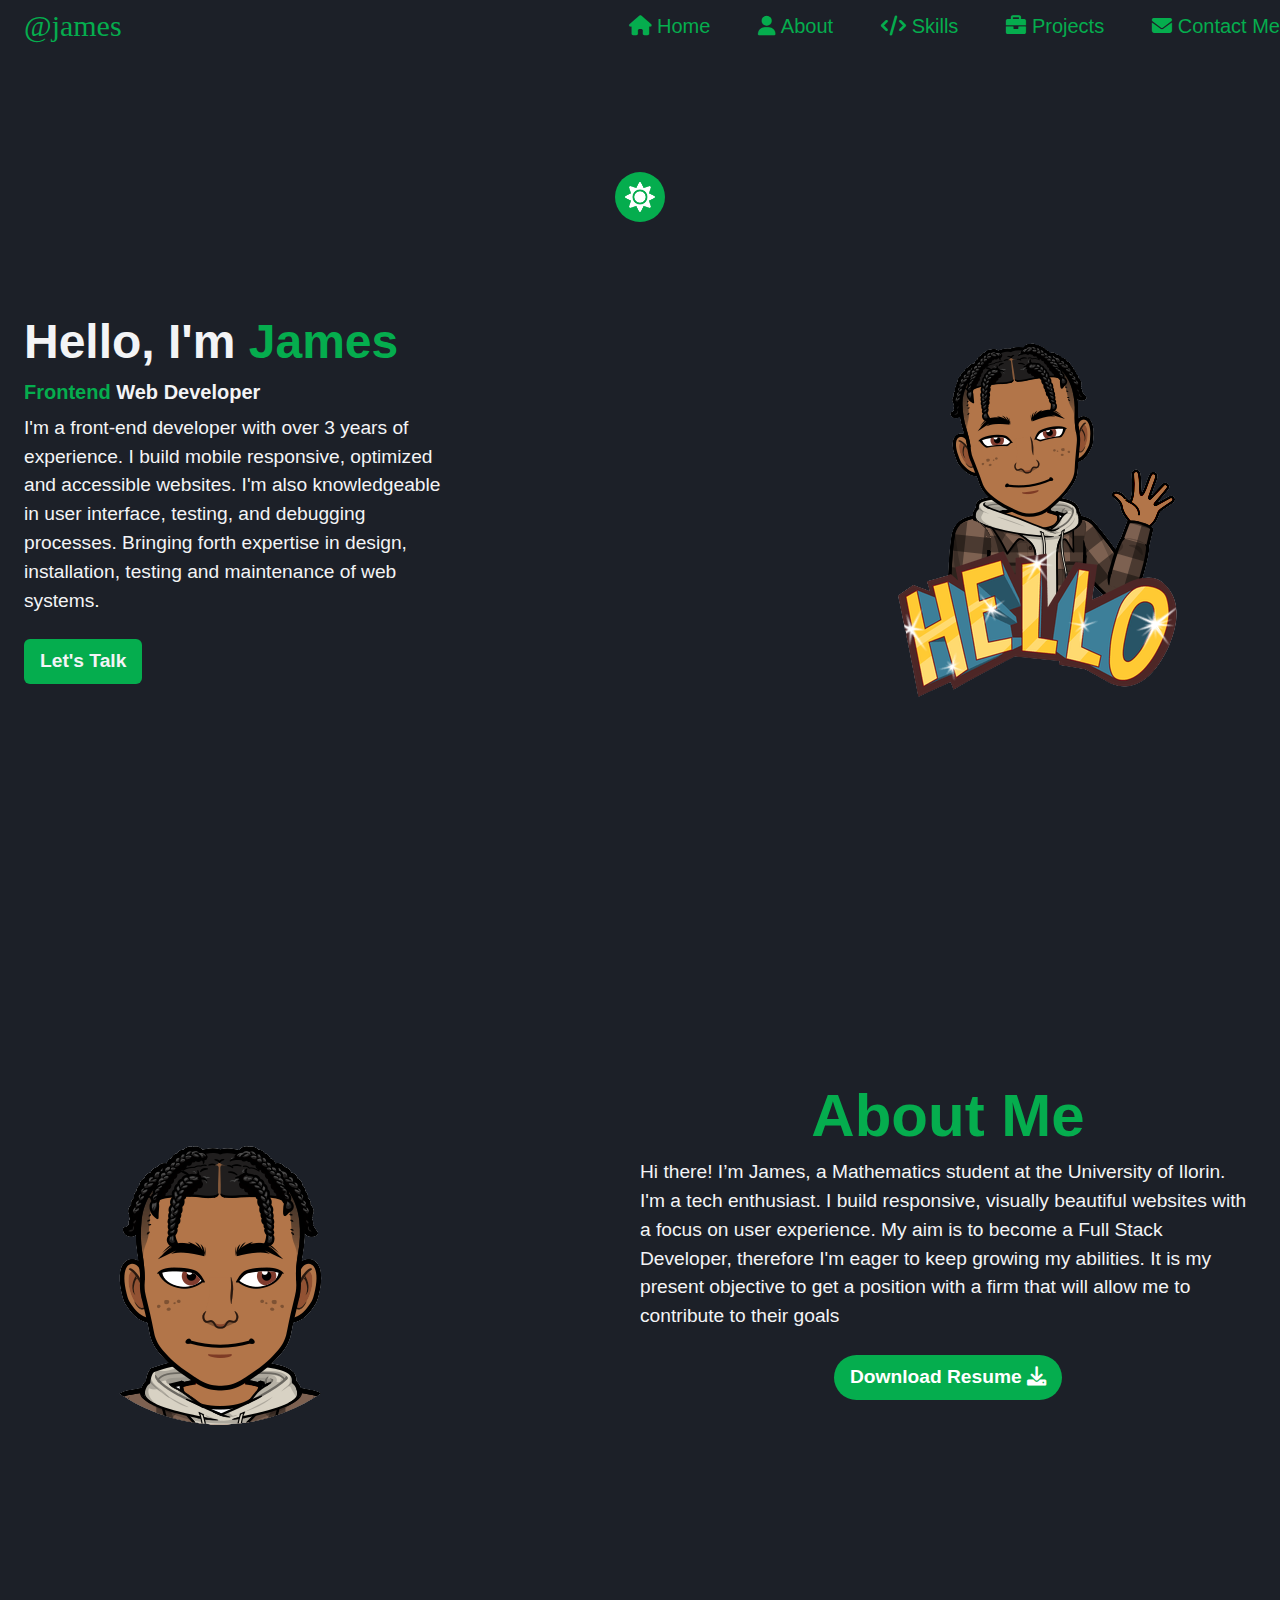
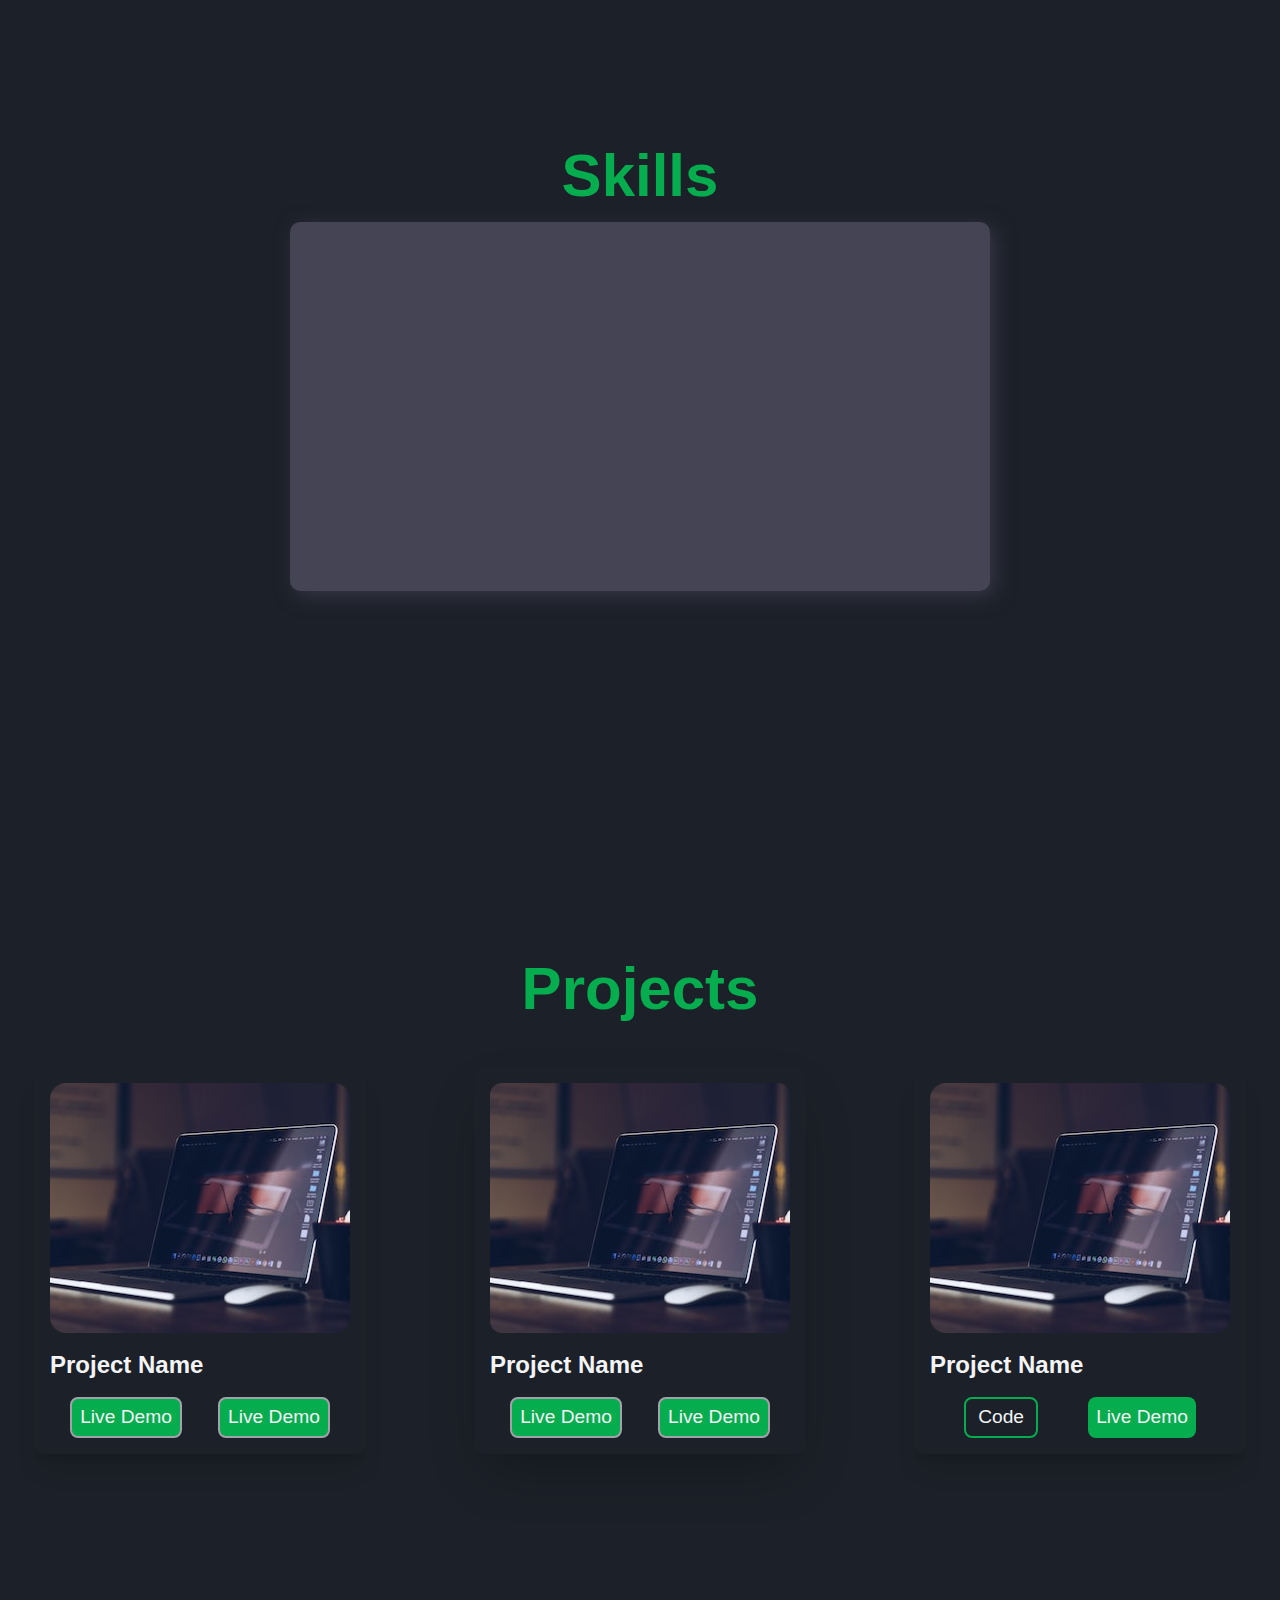
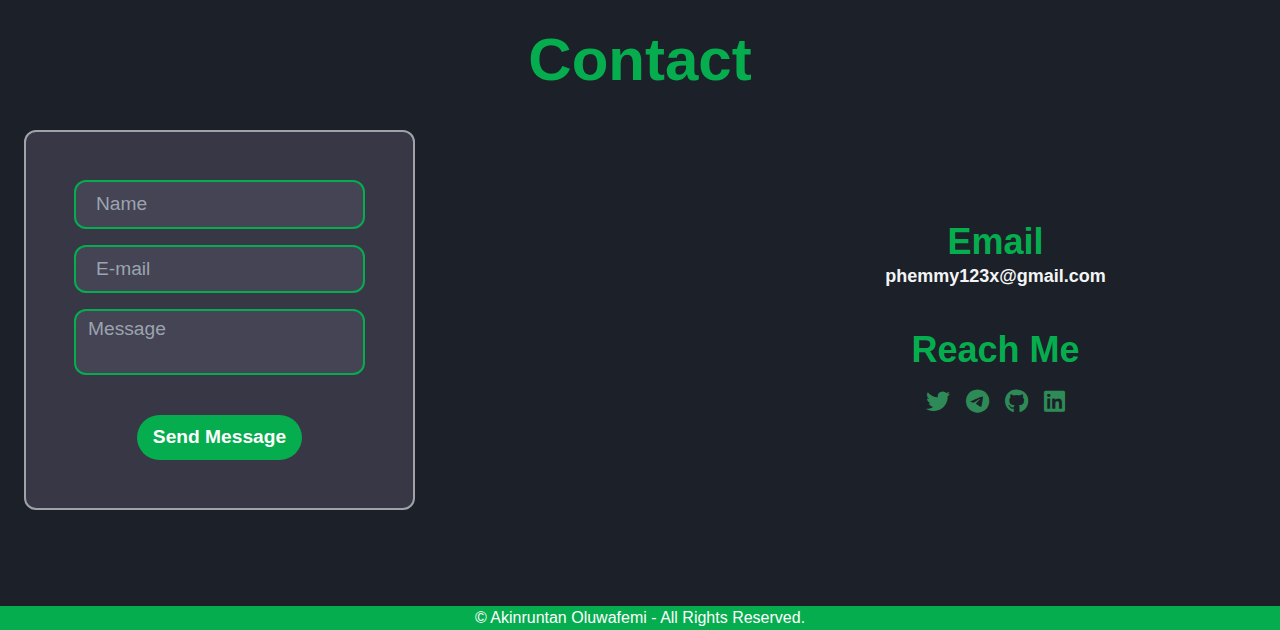
==== commit a50735cb: "Removed borders on HTML code" ====
--- a/index.html
+++ b/index.html
@@ -209,9 +209,9 @@
       <h2 class="font-bold text-center text-6xl mb-12 text-femiGreen">Projects</h2>
       
   
-      <div class="w-full border-2 border-red-500">
-
-        <div class="grid grid-flow-row grid-cols-1 md:grid-cols-2 lg:grid-cols-3 gap-10 content-center border-2 border-zinc-300">
+      <div class="w-full">
+
+        <div class="grid grid-flow-row grid-cols-1 md:grid-cols-2 lg:grid-cols-3 gap-10 content-center">
 
           <div class="shadow-xl rounded-xl mx-auto px-4 py-4 pj-hov"> <!--Pj 1-->
             
